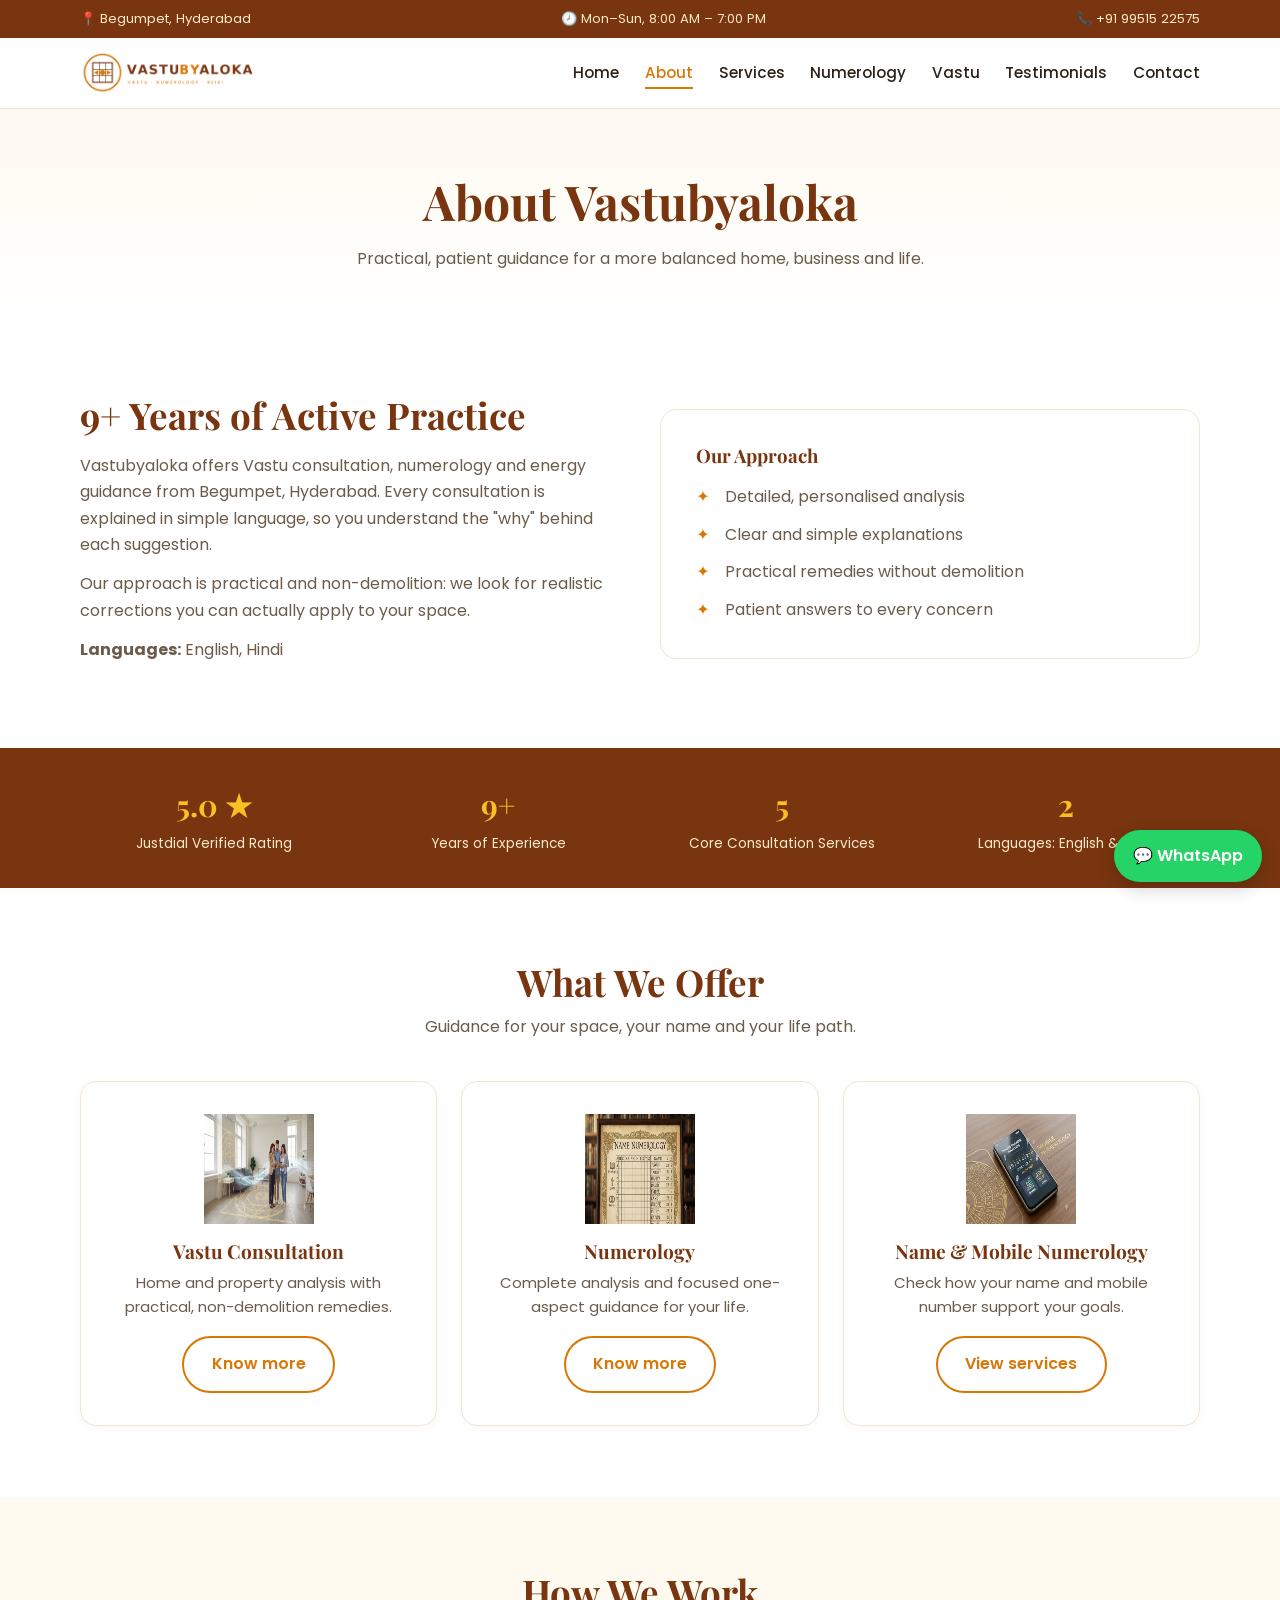
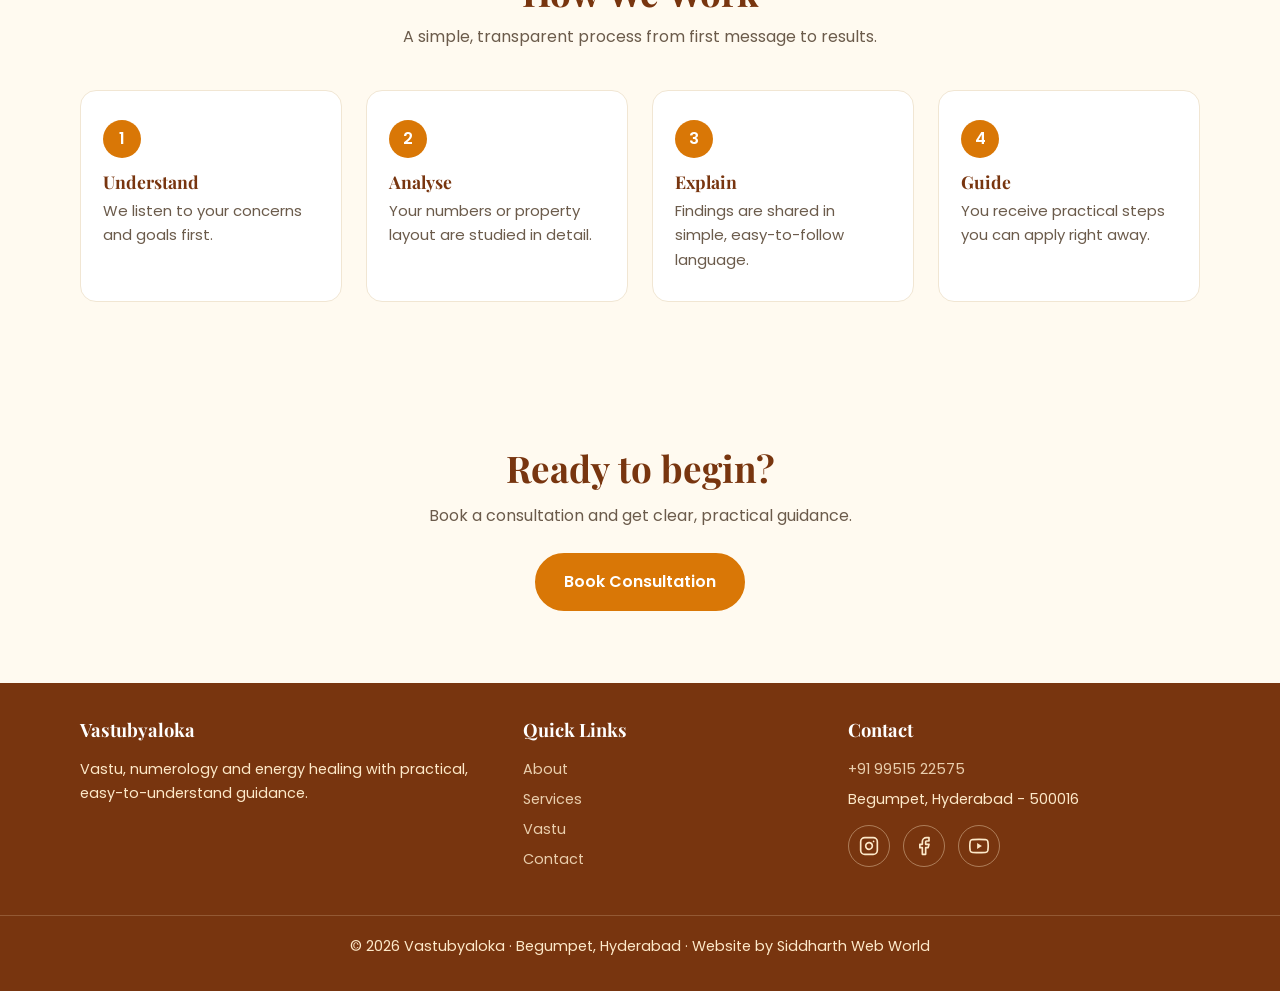
==== about.html @ d522ba09 "Upload files" ====
<!DOCTYPE html>
<html lang="en">
<head>
<meta charset="UTF-8">
<meta name="viewport" content="width=device-width, initial-scale=1">
<title>About Vastubyaloka | Vastu & Numerology Consultant in Hyderabad</title>
<meta name="description" content="Know more about Vastubyaloka: 9+ years of practical Vastu, numerology and energy guidance in Begumpet, Hyderabad.">
<link rel="icon" href="logo.jpeg">
<link rel="preconnect" href="https://fonts.googleapis.com">
<link href="https://fonts.googleapis.com/css2?family=Playfair+Display:wght@600;700&family=Poppins:wght@400;500;600&display=swap" rel="stylesheet">
<link rel="stylesheet" href="css/style.css">
</head>
<body data-page="about">

<div class="topbar">
  <div class="container">
    <span>📍 Begumpet, Hyderabad</span>
    <span>🕗 Mon–Sun, 8:00 AM – 7:00 PM</span>
    <a href="tel:+919951522575">📞 +91 99515 22575</a>
  </div>
</div>

<header>
  <div class="container nav">
    <a href="index.html" class="logo"><img src="./Images/logo.jpeg" alt="Vastubyaloka Logo" class="nav-logo"></a>
    <button class="burger" aria-label="Menu">☰</button>
    <nav>
      <ul>
        <li><a href="index.html">Home</a></li>
        <li><a href="about.html" class="active">About</a></li>
        <li><a href="services.html">Services</a></li>
        <li><a href="numerology-complete.html">Numerology</a></li>
        <li><a href="vastu.html">Vastu</a></li>
        <li><a href="testimonials.html">Testimonials</a></li>
        <li><a href="contact.html">Contact</a></li>
      </ul>
    </nav>
  </div>
</header>

<main>

<section class="page-hero"><div class="container">
  <h1>About Vastubyaloka</h1>
  <p>Practical, patient guidance for a more balanced home, business and life.</p>
</div></section>

<section><div class="container two-col">
  <div class="reveal">
    <h2>9+ Years of Active Practice</h2>
    <p>Vastubyaloka offers Vastu consultation, numerology and energy guidance from Begumpet, Hyderabad. Every consultation is explained in simple language, so you understand the "why" behind each suggestion.</p>
    <p>Our approach is practical and non-demolition: we look for realistic corrections you can actually apply to your space.</p>
    <p><b>Languages:</b> English, Hindi</p>
  </div>
  <div class="panel reveal">
    <h3 style="margin-bottom:1rem">Our Approach</h3>
    <ul class="ticks">
      <li>Detailed, personalised analysis</li>
      <li>Clear and simple explanations</li>
      <li>Practical remedies without demolition</li>
      <li>Patient answers to every concern</li>
    </ul>
  </div>
</div></section>

<section class="trust">
  <div class="container stats">
    <div><b>5.0 ★</b><span>Justdial Verified Rating</span></div>
    <div><b>9+</b><span>Years of Experience</span></div>
    <div><b>5</b><span>Core Consultation Services</span></div>
    <div><b>2</b><span>Languages: English &amp; Hindi</span></div>
  </div>
</section>

<section>
  <div class="container">
    <h2 class="reveal">What We Offer</h2>
    <p class="sub reveal">Guidance for your space, your name and your life path.</p>
    <div class="grid">
      <div class="card reveal"><div class="ic"><img src="./Images/Vastu Consultation.png" alt="Vastu Consultation"></div><h3>Vastu Consultation</h3><p>Home and property analysis with practical, non-demolition remedies.</p><a class="btn btn-outline" style="margin-top:1rem" href="vastu.html">Know more</a></div>
      <div class="card reveal"><div class="ic"><img src="./Images/Name Numerology.png" alt="Numerology"></div><h3>Numerology</h3><p>Complete analysis and focused one-aspect guidance for your life.</p><a class="btn btn-outline" style="margin-top:1rem" href="numerology-complete.html">Know more</a></div>
      <div class="card reveal"><div class="ic"><img src="./Images/Mobile Numerology.png" alt="Name and Mobile Numerology"></div><h3>Name &amp; Mobile Numerology</h3><p>Check how your name and mobile number support your goals.</p><a class="btn btn-outline" style="margin-top:1rem" href="services.html">View services</a></div>
    </div>
  </div>
</section>

<section class="alt">
  <div class="container">
    <h2 class="reveal">How We Work</h2>
    <p class="sub reveal">A simple, transparent process from first message to results.</p>
    <div class="steps">
      <div class="step reveal"><h3>Understand</h3><p>We listen to your concerns and goals first.</p></div>
      <div class="step reveal"><h3>Analyse</h3><p>Your numbers or property layout are studied in detail.</p></div>
      <div class="step reveal"><h3>Explain</h3><p>Findings are shared in simple, easy-to-follow language.</p></div>
      <div class="step reveal"><h3>Guide</h3><p>You receive practical steps you can apply right away.</p></div>
    </div>
  </div>
</section>

<section class="cta-band"><div class="container">
  <h2>Ready to begin?</h2>
  <p>Book a consultation and get clear, practical guidance.</p>
  <a class="btn btn-primary" href="contact.html">Book Consultation</a>
</div></section>

</main>

<footer>
  <div class="container foot-grid">
    <div>
      <h4>Vastubyaloka</h4>
      <p>Vastu, numerology and energy healing with practical, easy-to-understand guidance.</p>
    </div>
    <div>
      <h4>Quick Links</h4>
      <a href="about.html">About</a><a href="services.html">Services</a><a href="vastu.html">Vastu</a><a href="contact.html">Contact</a>
    </div>
    <div>
      <h4>Contact</h4>
      <a href="tel:+919951522575">+91 99515 22575</a>
      <p>Begumpet, Hyderabad - 500016</p>
      <div class="socials">
        <a href="https://www.instagram.com/vastubyaloka" target="_blank" rel="noopener" aria-label="Instagram">
          <svg viewBox="0 0 24 24"><rect x="2" y="2" width="20" height="20" rx="5"/><path d="M16 11.37A4 4 0 1 1 12.63 8 4 4 0 0 1 16 11.37z"/><line x1="17.5" y1="6.5" x2="17.51" y2="6.5"/></svg>
        </a>
        <a href="https://www.facebook.com/vastubyaloka" target="_blank" rel="noopener" aria-label="Facebook">
          <svg viewBox="0 0 24 24"><path d="M18 2h-3a5 5 0 0 0-5 5v3H7v4h3v8h4v-8h3l1-4h-4V7a1 1 0 0 1 1-1h3z"/></svg>
        </a>
        <a href="https://youtube.com/@alokkaalokka-z2l?si=HkWLSF_PDfoG8xxP" target="_blank" rel="noopener" aria-label="YouTube">
          <svg viewBox="0 0 24 24"><path d="M22.54 6.42a2.78 2.78 0 0 0-1.95-1.97C18.87 4 12 4 12 4s-6.87 0-8.59.45a2.78 2.78 0 0 0-1.95 1.97A29 29 0 0 0 1 12a29 29 0 0 0 .46 5.58 2.78 2.78 0 0 0 1.95 1.97C5.13 20 12 20 12 20s6.87 0 8.59-.45a2.78 2.78 0 0 0 1.95-1.97A29 29 0 0 0 23 12a29 29 0 0 0-.46-5.58z"/><polygon points="9.75,15.5 15.5,12 9.75,8.5" fill="currentColor" stroke="none"/></svg>
        </a>
      </div>
    </div>
  </div>
  <p class="copy">© 2026 Vastubyaloka · Begumpet, Hyderabad · Website by Siddharth Web World</p>
</footer>

<a class="wa" href="https://wa.me/919951522575" target="_blank" rel="noopener">💬 WhatsApp</a>
<script src="js/main.js"></script>
</body>
</html>
---- css/style.css ----
:root{--gold:#d97706;--maroon:#78350f;--cream:#fffaf0;--ink:#2b2118;--muted:#6b5b4b;--line:#f1e6d3;--r:16px}
*{box-sizing:border-box;margin:0;padding:0}
html{scroll-behavior:smooth}
body{font-family:'Poppins',system-ui,sans-serif;color:var(--ink);background:#fff;line-height:1.65}
a{color:inherit;text-decoration:none}
.container{width:min(1120px,92%);margin:auto}
h1,h2,h3{font-family:'Playfair Display',Georgia,serif;color:var(--maroon);line-height:1.2}
h2{font-size:clamp(1.6rem,3.5vw,2.3rem);text-align:center}
.sub{text-align:center;color:var(--muted);max-width:620px;margin:.6rem auto 2.5rem}
section{padding:4.5rem 0}.alt{background:var(--cream)}
.btn{display:inline-block;padding:.85rem 1.7rem;border-radius:50px;font-weight:600;border:2px solid var(--gold);transition:.25s;cursor:pointer;font-family:inherit;font-size:1rem}
.btn-primary{background:var(--gold);color:#fff}.btn-primary:hover{background:var(--maroon);border-color:var(--maroon)}
.btn-outline{color:var(--gold)}.btn-outline:hover{background:var(--gold);color:#fff}

/* Splash */
#splash{position:fixed;inset:0;background:#fff;z-index:9999;display:flex;flex-direction:column;align-items:center;justify-content:center;gap:1rem;transition:opacity .7s,visibility .7s}
#splash.hide{opacity:0;visibility:hidden}
.om{font-size:4rem;color:var(--gold);animation:pulse 1.6s ease-in-out infinite}
.splash-name{font-family:'Playfair Display',serif;font-size:2.2rem;color:var(--maroon);letter-spacing:.12em;animation:rise 1s both}
.splash-tag{color:var(--muted);animation:rise 1s .4s both}
.bar{width:160px;height:3px;background:var(--line);border-radius:3px;overflow:hidden}
.bar i{display:block;height:100%;width:0;background:var(--gold);animation:load 2.2s forwards}
@keyframes pulse{50%{transform:scale(1.15)}}
@keyframes rise{from{opacity:0;transform:translateY(14px)}}
@keyframes load{to{width:100%}}

/* Header */
header{position:sticky;top:0;background:rgba(255,255,255,.95);backdrop-filter:blur(8px);border-bottom:1px solid var(--line);z-index:100}
.nav{display:flex;align-items:center;justify-content:space-between;height:70px}
.logo{font-family:'Playfair Display',serif;font-size:1.6rem;font-weight:700;color:var(--maroon)}.logo span{color:var(--gold)}
nav ul{display:flex;gap:1.6rem;list-style:none}
nav a{font-size:.95rem;font-weight:500;padding:.3rem 0;border-bottom:2px solid transparent}
nav a:hover,nav a.active{color:var(--gold);border-color:var(--gold)}
.burger{display:none;background:none;border:0;font-size:1.8rem;color:var(--maroon);cursor:pointer}
@media(max-width:860px){.burger{display:block}
nav{position:absolute;top:70px;left:0;right:0;background:#fff;border-bottom:1px solid var(--line);max-height:0;overflow:hidden;transition:max-height .35s}
nav.open{max-height:420px}nav ul{flex-direction:column;gap:0;padding:1rem 4%}nav li{padding:.6rem 0}}

/* Hero */
.hero{background:linear-gradient(180deg,var(--cream),#fff);padding:5rem 0 4rem;text-align:center}
.hero h1{font-size:clamp(2rem,5vw,3.4rem);max-width:820px;margin:auto}
.hero p{color:var(--muted);max-width:600px;margin:1.2rem auto 2rem;font-size:1.05rem}
.hero .btns{display:flex;gap:1rem;justify-content:center;flex-wrap:wrap}
.badges{display:flex;gap:2.5rem;justify-content:center;flex-wrap:wrap;margin-top:3rem}
.badges b{display:block;font-size:1.6rem;color:var(--gold);font-family:'Playfair Display',serif}.badges span{font-size:.85rem;color:var(--muted)}

/* Cards */
.grid{display:grid;grid-template-columns:repeat(auto-fit,minmax(240px,1fr));gap:1.5rem}
.card{background:#fff;border:1px solid var(--line);border-radius:var(--r);padding:2rem 1.5rem;text-align:center;transition:.3s;box-shadow:0 2px 10px rgba(120,53,15,.04)}
.card:hover{transform:translateY(-6px);box-shadow:0 14px 30px rgba(217,119,6,.15)}
.card .ic{font-size:2.4rem;margin-bottom:.6rem}.card h3{font-size:1.2rem;margin-bottom:.5rem}
.card p{color:var(--muted);font-size:.93rem}.price{display:block;margin-top:1rem;font-weight:600;color:var(--gold)}

/* Pricing table */
.table-wrap{overflow-x:auto;max-width:720px;margin:auto}
table{width:100%;border-collapse:collapse;background:#fff;border-radius:var(--r);overflow:hidden;border:1px solid var(--line)}
th,td{padding:1rem 1.2rem;text-align:left;border-bottom:1px solid var(--line)}
th{background:var(--maroon);color:#fff;font-weight:500}td:last-child{font-weight:600;color:var(--gold);white-space:nowrap}

/* Testimonial */
.quote{max-width:760px;margin:auto;text-align:center;background:#fff;border:1px solid var(--line);border-radius:var(--r);padding:2.5rem 2rem}
.stars{color:var(--gold);font-size:1.3rem;letter-spacing:4px}.quote p{font-style:italic;margin:1rem 0}.quote b{color:var(--maroon)}

/* Contact */
.contact{display:grid;grid-template-columns:1fr 1fr;gap:2rem}
@media(max-width:800px){.contact{grid-template-columns:1fr}}
form{display:grid;gap:1rem}
input,select,textarea{width:100%;padding:.85rem 1rem;border:1px solid #e5d5bb;border-radius:10px;font:inherit}
input:focus,select:focus,textarea:focus{outline:2px solid var(--gold);border-color:transparent}
.info p{margin-bottom:.7rem;color:var(--muted)}.info b{color:var(--maroon)}
iframe{width:100%;height:240px;border:0;border-radius:var(--r);margin-top:1rem}

footer{background:var(--maroon);color:#fde9c9;text-align:center;padding:2rem 0;font-size:.9rem}

/* Floating buttons */
.wa{position:fixed;right:18px;bottom:18px;background:#25d366;color:#fff;padding:.8rem 1.2rem;border-radius:50px;font-weight:600;box-shadow:0 6px 18px rgba(0,0,0,.2);z-index:200}

/* Scroll reveal */
.reveal{opacity:0;transform:translateY(24px);transition:.7s}.reveal.show{opacity:1;transform:none}

/* Inner pages */
.page-hero{background:linear-gradient(180deg,var(--cream),#fff);padding:4rem 0 3rem;text-align:center}
.page-hero h1{font-size:clamp(1.9rem,4.5vw,3rem)}
.page-hero p{color:var(--muted);max-width:620px;margin:1rem auto 0}
.two-col{display:grid;grid-template-columns:1fr 1fr;gap:2.5rem;align-items:center}
@media(max-width:800px){.two-col{grid-template-columns:1fr}}
.two-col h2{text-align:left;margin-bottom:1rem}.two-col p{color:var(--muted);margin-bottom:.8rem}
.ticks{list-style:none;display:grid;gap:.7rem}
.ticks li{padding-left:1.8rem;position:relative;color:var(--muted)}
.ticks li::before{content:"✦";position:absolute;left:0;color:var(--gold)}
.steps{counter-reset:s;display:grid;grid-template-columns:repeat(auto-fit,minmax(220px,1fr));gap:1.5rem}
.step{background:#fff;border:1px solid var(--line);border-radius:var(--r);padding:1.8rem 1.4rem;position:relative}
.step::before{counter-increment:s;content:counter(s);display:grid;place-items:center;width:38px;height:38px;border-radius:50%;background:var(--gold);color:#fff;font-weight:600;margin-bottom:.8rem}
.step h3{font-size:1.1rem;margin-bottom:.4rem}.step p{color:var(--muted);font-size:.93rem}
.panel{background:#fff;border:1px solid var(--line);border-radius:var(--r);padding:2.2rem}
.panel .price-big{font-family:'Playfair Display',serif;font-size:2.4rem;color:var(--gold);font-weight:700}
.gallery{display:grid;grid-template-columns:repeat(auto-fit,minmax(220px,1fr));gap:1rem}
.gallery .ph{aspect-ratio:4/3;border-radius:var(--r);background:var(--cream);border:1px dashed #e5d5bb;display:grid;place-items:center;color:var(--muted);font-size:.9rem;overflow:hidden}
.gallery img{width:100%;height:100%;object-fit:cover}
.cta-band{background:var(--cream);text-align:center}
.cta-band p{color:var(--muted);margin:.8rem 0 1.5rem}
/* Social icons */
.socials{display:flex;gap:.8rem;justify-content:center;margin-bottom:1rem}
.socials a{width:42px;height:42px;border-radius:50%;border:1px solid rgba(253,233,201,.4);display:grid;place-items:center;color:#fde9c9;transition:.25s}
.socials a:hover{background:var(--gold);border-color:var(--gold);color:#fff;transform:translateY(-3px)}
.socials svg{width:20px;height:20px;fill:none;stroke:currentColor;stroke-width:2;stroke-linecap:round;stroke-linejoin:round}

/* Logo Styling */
.logo {
  display: flex;
  align-items: center;
  text-decoration: none;
}

.logo .nav-logo {
  height: 45px;      /* Adjust height to fit your navbar design */
  width: auto;       /* Keeps original aspect ratio intact */
  object-fit: contain;
  display: block;
}

/* ===== Professional upgrade ===== */
.topbar{background:var(--maroon);color:#fde9c9;font-size:.82rem}
.topbar .container{display:flex;justify-content:space-between;gap:1rem;padding:.5rem 0;flex-wrap:wrap}
.topbar a:hover{color:#fff}
@media(max-width:700px){.topbar span:nth-child(2){display:none}.topbar .container{justify-content:center}}
.nav-logo{height:48px;width:auto;display:block}

.hero-split{text-align:left;padding:4.5rem 0}
.hero-grid{display:grid;grid-template-columns:1.2fr .8fr;gap:3rem;align-items:center}
.hero-split h1{margin:0}
.hero-split p{margin:1.2rem 0 2rem}
.hero-split .btns{justify-content:flex-start}
.eyebrow{display:inline-block;background:#fff;border:1px solid var(--line);color:var(--gold);padding:.35rem 1rem;border-radius:50px;font-size:.8rem;font-weight:600;letter-spacing:.08em;text-transform:uppercase;margin-bottom:1.2rem}
.hero-points{list-style:none;display:flex;gap:1.4rem;flex-wrap:wrap;margin-top:1.8rem;font-size:.9rem;color:var(--muted)}
.hero-art{display:grid;place-items:center}
.hero-art svg{width:min(340px,80%);filter:drop-shadow(0 20px 30px rgba(217,119,6,.18));animation:float 5s ease-in-out infinite}
@keyframes float{50%{transform:translateY(-12px)}}
@media(max-width:860px){.hero-grid{grid-template-columns:1fr;text-align:center}.hero-split .btns,.hero-points{justify-content:center}.hero-art{order:-1}.hero-art svg{width:180px}}

.trust{padding:0;background:var(--maroon)}
.stats{display:grid;grid-template-columns:repeat(auto-fit,minmax(170px,1fr));gap:1rem;padding:2rem 0;text-align:center}
.stats b{display:block;font-family:'Playfair Display',serif;font-size:1.9rem;color:#fbbf24}
.stats span{color:#fde9c9;font-size:.85rem}

.faq{max-width:780px}
.faq details{border:1px solid var(--line);border-radius:12px;padding:1.1rem 1.4rem;margin-bottom:.8rem;background:#fff}
.faq summary{cursor:pointer;font-weight:600;color:var(--maroon);list-style:none;display:flex;justify-content:space-between;gap:1rem}
.faq summary::after{content:"+";color:var(--gold);font-size:1.4rem;line-height:1}
.faq details[open] summary::after{content:"–"}
.faq details p{color:var(--muted);margin-top:.8rem}

.foot-grid{display:grid;grid-template-columns:1.4fr 1fr 1.2fr;gap:2rem;text-align:left;padding-bottom:1.5rem}
@media(max-width:800px){.foot-grid{grid-template-columns:1fr;text-align:center}.foot-grid .socials{justify-content:center}}
.foot-grid h4{font-family:'Playfair Display',serif;color:#fff;font-size:1.15rem;margin-bottom:.8rem}
.foot-grid a:not(.socials a){display:block;margin-bottom:.4rem;opacity:.85}
.foot-grid a:not(.socials a):hover{opacity:1;color:#fbbf24}
.foot-grid .socials{justify-content:flex-start;margin-top:.8rem}
footer .copy{border-top:1px solid rgba(253,233,201,.2);padding-top:1.2rem;margin-top:.5rem}
.card .ic img{width:64px;height:64px;display:block;margin:0 auto}
.card .ic{margin-bottom:1rem}
.card .ic img{width:110px;height:110px;display:block;margin:0 auto;transition:.3s}
.card:hover .ic img{transform:scale(1.08)}
@media(max-width:600px){.card .ic img{width:90px;height:90px}}
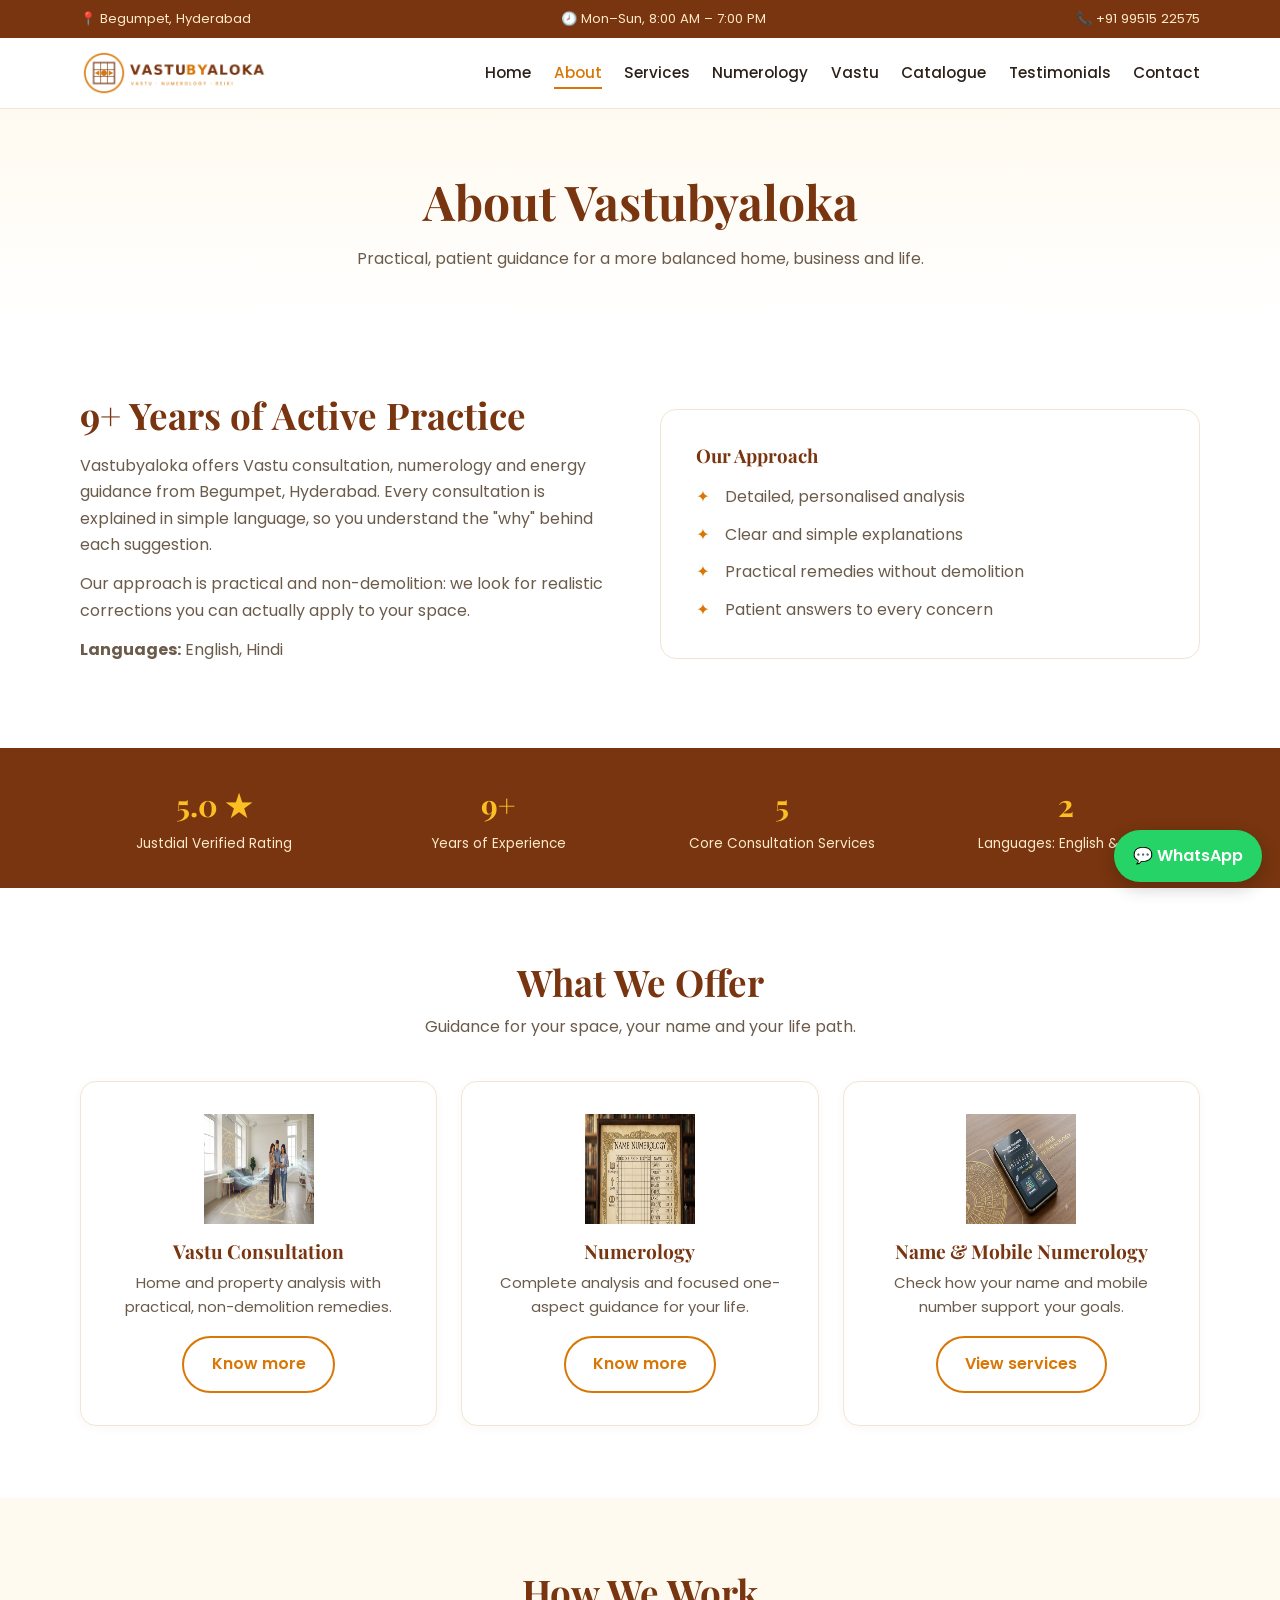
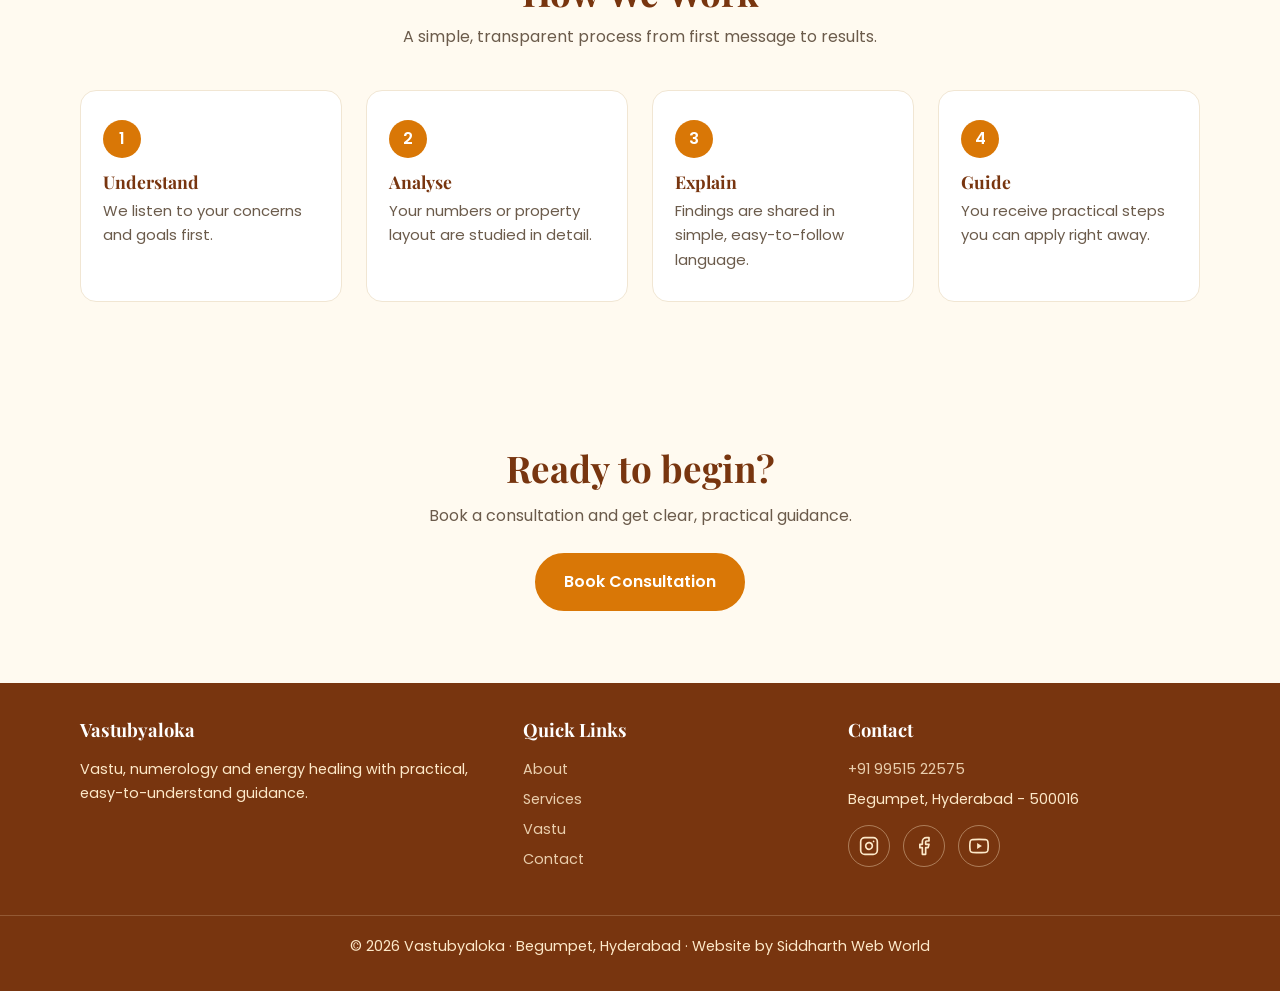
==== commit 1e6f0774: "Add files via upload" ====
--- a/about.html
+++ b/about.html
@@ -31,6 +31,7 @@
         <li><a href="services.html">Services</a></li>
         <li><a href="numerology-complete.html">Numerology</a></li>
         <li><a href="vastu.html">Vastu</a></li>
+        <li><a href="catalogue.html">Catalogue</a></li>
         <li><a href="testimonials.html">Testimonials</a></li>
         <li><a href="contact.html">Contact</a></li>
       </ul>
--- a/css/style.css
+++ b/css/style.css
@@ -1,19 +1,27 @@
+/* ===== Base ===== */
 :root{--gold:#d97706;--maroon:#78350f;--cream:#fffaf0;--ink:#2b2118;--muted:#6b5b4b;--line:#f1e6d3;--r:16px}
 *{box-sizing:border-box;margin:0;padding:0}
 html{scroll-behavior:smooth}
-body{font-family:'Poppins',system-ui,sans-serif;color:var(--ink);background:#fff;line-height:1.65}
+body{font-family:'Poppins',system-ui,sans-serif;color:var(--ink);background:#fff;line-height:1.65;overflow-x:hidden}
+img{max-width:100%}
 a{color:inherit;text-decoration:none}
+:focus-visible{outline:3px solid var(--gold);outline-offset:3px}
 .container{width:min(1120px,92%);margin:auto}
 h1,h2,h3{font-family:'Playfair Display',Georgia,serif;color:var(--maroon);line-height:1.2}
 h2{font-size:clamp(1.6rem,3.5vw,2.3rem);text-align:center}
 .sub{text-align:center;color:var(--muted);max-width:620px;margin:.6rem auto 2.5rem}
-section{padding:4.5rem 0}.alt{background:var(--cream)}
+section{padding:4.5rem 0}
+.alt{background:var(--cream)}
+
+/* ===== Buttons ===== */
 .btn{display:inline-block;padding:.85rem 1.7rem;border-radius:50px;font-weight:600;border:2px solid var(--gold);transition:.25s;cursor:pointer;font-family:inherit;font-size:1rem}
-.btn-primary{background:var(--gold);color:#fff}.btn-primary:hover{background:var(--maroon);border-color:var(--maroon)}
-.btn-outline{color:var(--gold)}.btn-outline:hover{background:var(--gold);color:#fff}
-
-/* Splash */
-#splash{position:fixed;inset:0;background:#fff;z-index:9999;display:flex;flex-direction:column;align-items:center;justify-content:center;gap:1rem;transition:opacity .7s,visibility .7s}
+.btn-primary{background:var(--gold);color:#fff}
+.btn-primary:hover{background:var(--maroon);border-color:var(--maroon)}
+.btn-outline{color:var(--gold)}
+.btn-outline:hover{background:var(--gold);color:#fff}
+
+/* ===== Splash ===== */
+#splash{position:fixed;inset:0;background:#fff;z-index:9999;display:flex;flex-direction:column;align-items:center;justify-content:center;gap:1rem;transition:opacity .7s,visibility .7s;animation:splashOut .7s 3.2s forwards}
 #splash.hide{opacity:0;visibility:hidden}
 .om{font-size:4rem;color:var(--gold);animation:pulse 1.6s ease-in-out infinite}
 .splash-name{font-family:'Playfair Display',serif;font-size:2.2rem;color:var(--maroon);letter-spacing:.12em;animation:rise 1s both}
@@ -23,108 +31,39 @@
 @keyframes pulse{50%{transform:scale(1.15)}}
 @keyframes rise{from{opacity:0;transform:translateY(14px)}}
 @keyframes load{to{width:100%}}
-
-/* Header */
+@keyframes splashOut{to{opacity:0;visibility:hidden}}
+
+/* ===== Top bar ===== */
+.topbar{background:var(--maroon);color:#fde9c9;font-size:.82rem}
+.topbar .container{display:flex;justify-content:space-between;gap:1rem;padding:.5rem 0;flex-wrap:wrap}
+.topbar a:hover{color:#fff}
+@media(max-width:700px){.topbar span:nth-child(2){display:none}.topbar .container{justify-content:center}}
+
+/* ===== Header ===== */
 header{position:sticky;top:0;background:rgba(255,255,255,.95);backdrop-filter:blur(8px);border-bottom:1px solid var(--line);z-index:100}
 .nav{display:flex;align-items:center;justify-content:space-between;height:70px}
-.logo{font-family:'Playfair Display',serif;font-size:1.6rem;font-weight:700;color:var(--maroon)}.logo span{color:var(--gold)}
-nav ul{display:flex;gap:1.6rem;list-style:none}
+.logo{display:flex;align-items:center}
+.nav-logo{height:48px;width:auto;display:block;object-fit:contain}
+nav ul{display:flex;gap:1.4rem;list-style:none}
 nav a{font-size:.95rem;font-weight:500;padding:.3rem 0;border-bottom:2px solid transparent}
 nav a:hover,nav a.active{color:var(--gold);border-color:var(--gold)}
 .burger{display:none;background:none;border:0;font-size:1.8rem;color:var(--maroon);cursor:pointer}
-@media(max-width:860px){.burger{display:block}
-nav{position:absolute;top:70px;left:0;right:0;background:#fff;border-bottom:1px solid var(--line);max-height:0;overflow:hidden;transition:max-height .35s}
-nav.open{max-height:420px}nav ul{flex-direction:column;gap:0;padding:1rem 4%}nav li{padding:.6rem 0}}
-
-/* Hero */
+@media(max-width:980px){
+  .burger{display:block}
+  nav{position:absolute;top:70px;left:0;right:0;background:#fff;border-bottom:1px solid var(--line);max-height:0;overflow:hidden;transition:max-height .35s}
+  nav.open{max-height:460px}
+  nav ul{flex-direction:column;gap:0;padding:1rem 4%}
+  nav li{padding:.6rem 0}
+}
+
+/* ===== Hero ===== */
 .hero{background:linear-gradient(180deg,var(--cream),#fff);padding:5rem 0 4rem;text-align:center}
 .hero h1{font-size:clamp(2rem,5vw,3.4rem);max-width:820px;margin:auto}
 .hero p{color:var(--muted);max-width:600px;margin:1.2rem auto 2rem;font-size:1.05rem}
 .hero .btns{display:flex;gap:1rem;justify-content:center;flex-wrap:wrap}
 .badges{display:flex;gap:2.5rem;justify-content:center;flex-wrap:wrap;margin-top:3rem}
-.badges b{display:block;font-size:1.6rem;color:var(--gold);font-family:'Playfair Display',serif}.badges span{font-size:.85rem;color:var(--muted)}
-
-/* Cards */
-.grid{display:grid;grid-template-columns:repeat(auto-fit,minmax(240px,1fr));gap:1.5rem}
-.card{background:#fff;border:1px solid var(--line);border-radius:var(--r);padding:2rem 1.5rem;text-align:center;transition:.3s;box-shadow:0 2px 10px rgba(120,53,15,.04)}
-.card:hover{transform:translateY(-6px);box-shadow:0 14px 30px rgba(217,119,6,.15)}
-.card .ic{font-size:2.4rem;margin-bottom:.6rem}.card h3{font-size:1.2rem;margin-bottom:.5rem}
-.card p{color:var(--muted);font-size:.93rem}.price{display:block;margin-top:1rem;font-weight:600;color:var(--gold)}
-
-/* Pricing table */
-.table-wrap{overflow-x:auto;max-width:720px;margin:auto}
-table{width:100%;border-collapse:collapse;background:#fff;border-radius:var(--r);overflow:hidden;border:1px solid var(--line)}
-th,td{padding:1rem 1.2rem;text-align:left;border-bottom:1px solid var(--line)}
-th{background:var(--maroon);color:#fff;font-weight:500}td:last-child{font-weight:600;color:var(--gold);white-space:nowrap}
-
-/* Testimonial */
-.quote{max-width:760px;margin:auto;text-align:center;background:#fff;border:1px solid var(--line);border-radius:var(--r);padding:2.5rem 2rem}
-.stars{color:var(--gold);font-size:1.3rem;letter-spacing:4px}.quote p{font-style:italic;margin:1rem 0}.quote b{color:var(--maroon)}
-
-/* Contact */
-.contact{display:grid;grid-template-columns:1fr 1fr;gap:2rem}
-@media(max-width:800px){.contact{grid-template-columns:1fr}}
-form{display:grid;gap:1rem}
-input,select,textarea{width:100%;padding:.85rem 1rem;border:1px solid #e5d5bb;border-radius:10px;font:inherit}
-input:focus,select:focus,textarea:focus{outline:2px solid var(--gold);border-color:transparent}
-.info p{margin-bottom:.7rem;color:var(--muted)}.info b{color:var(--maroon)}
-iframe{width:100%;height:240px;border:0;border-radius:var(--r);margin-top:1rem}
-
-footer{background:var(--maroon);color:#fde9c9;text-align:center;padding:2rem 0;font-size:.9rem}
-
-/* Floating buttons */
-.wa{position:fixed;right:18px;bottom:18px;background:#25d366;color:#fff;padding:.8rem 1.2rem;border-radius:50px;font-weight:600;box-shadow:0 6px 18px rgba(0,0,0,.2);z-index:200}
-
-/* Scroll reveal */
-.reveal{opacity:0;transform:translateY(24px);transition:.7s}.reveal.show{opacity:1;transform:none}
-
-/* Inner pages */
-.page-hero{background:linear-gradient(180deg,var(--cream),#fff);padding:4rem 0 3rem;text-align:center}
-.page-hero h1{font-size:clamp(1.9rem,4.5vw,3rem)}
-.page-hero p{color:var(--muted);max-width:620px;margin:1rem auto 0}
-.two-col{display:grid;grid-template-columns:1fr 1fr;gap:2.5rem;align-items:center}
-@media(max-width:800px){.two-col{grid-template-columns:1fr}}
-.two-col h2{text-align:left;margin-bottom:1rem}.two-col p{color:var(--muted);margin-bottom:.8rem}
-.ticks{list-style:none;display:grid;gap:.7rem}
-.ticks li{padding-left:1.8rem;position:relative;color:var(--muted)}
-.ticks li::before{content:"✦";position:absolute;left:0;color:var(--gold)}
-.steps{counter-reset:s;display:grid;grid-template-columns:repeat(auto-fit,minmax(220px,1fr));gap:1.5rem}
-.step{background:#fff;border:1px solid var(--line);border-radius:var(--r);padding:1.8rem 1.4rem;position:relative}
-.step::before{counter-increment:s;content:counter(s);display:grid;place-items:center;width:38px;height:38px;border-radius:50%;background:var(--gold);color:#fff;font-weight:600;margin-bottom:.8rem}
-.step h3{font-size:1.1rem;margin-bottom:.4rem}.step p{color:var(--muted);font-size:.93rem}
-.panel{background:#fff;border:1px solid var(--line);border-radius:var(--r);padding:2.2rem}
-.panel .price-big{font-family:'Playfair Display',serif;font-size:2.4rem;color:var(--gold);font-weight:700}
-.gallery{display:grid;grid-template-columns:repeat(auto-fit,minmax(220px,1fr));gap:1rem}
-.gallery .ph{aspect-ratio:4/3;border-radius:var(--r);background:var(--cream);border:1px dashed #e5d5bb;display:grid;place-items:center;color:var(--muted);font-size:.9rem;overflow:hidden}
-.gallery img{width:100%;height:100%;object-fit:cover}
-.cta-band{background:var(--cream);text-align:center}
-.cta-band p{color:var(--muted);margin:.8rem 0 1.5rem}
-/* Social icons */
-.socials{display:flex;gap:.8rem;justify-content:center;margin-bottom:1rem}
-.socials a{width:42px;height:42px;border-radius:50%;border:1px solid rgba(253,233,201,.4);display:grid;place-items:center;color:#fde9c9;transition:.25s}
-.socials a:hover{background:var(--gold);border-color:var(--gold);color:#fff;transform:translateY(-3px)}
-.socials svg{width:20px;height:20px;fill:none;stroke:currentColor;stroke-width:2;stroke-linecap:round;stroke-linejoin:round}
-
-/* Logo Styling */
-.logo {
-  display: flex;
-  align-items: center;
-  text-decoration: none;
-}
-
-.logo .nav-logo {
-  height: 45px;      /* Adjust height to fit your navbar design */
-  width: auto;       /* Keeps original aspect ratio intact */
-  object-fit: contain;
-  display: block;
-}
-
-/* ===== Professional upgrade ===== */
-.topbar{background:var(--maroon);color:#fde9c9;font-size:.82rem}
-.topbar .container{display:flex;justify-content:space-between;gap:1rem;padding:.5rem 0;flex-wrap:wrap}
-.topbar a:hover{color:#fff}
-@media(max-width:700px){.topbar span:nth-child(2){display:none}.topbar .container{justify-content:center}}
-.nav-logo{height:48px;width:auto;display:block}
+.badges b{display:block;font-size:1.6rem;color:var(--gold);font-family:'Playfair Display',serif}
+.badges span{font-size:.85rem;color:var(--muted)}
 
 .hero-split{text-align:left;padding:4.5rem 0}
 .hero-grid{display:grid;grid-template-columns:1.2fr .8fr;gap:3rem;align-items:center}
@@ -136,29 +75,138 @@
 .hero-art{display:grid;place-items:center}
 .hero-art svg{width:min(340px,80%);filter:drop-shadow(0 20px 30px rgba(217,119,6,.18));animation:float 5s ease-in-out infinite}
 @keyframes float{50%{transform:translateY(-12px)}}
-@media(max-width:860px){.hero-grid{grid-template-columns:1fr;text-align:center}.hero-split .btns,.hero-points{justify-content:center}.hero-art{order:-1}.hero-art svg{width:180px}}
-
+@media(max-width:860px){
+  .hero-grid{grid-template-columns:1fr;text-align:center}
+  .hero-split .btns,.hero-points{justify-content:center}
+  .hero-art{order:-1}
+  .hero-art svg{width:180px}
+}
+
+/* ===== Trust strip ===== */
 .trust{padding:0;background:var(--maroon)}
 .stats{display:grid;grid-template-columns:repeat(auto-fit,minmax(170px,1fr));gap:1rem;padding:2rem 0;text-align:center}
 .stats b{display:block;font-family:'Playfair Display',serif;font-size:1.9rem;color:#fbbf24}
 .stats span{color:#fde9c9;font-size:.85rem}
 
+/* ===== Cards ===== */
+.grid{display:grid;grid-template-columns:repeat(auto-fit,minmax(240px,1fr));gap:1.5rem}
+.card{background:#fff;border:1px solid var(--line);border-radius:var(--r);padding:2rem 1.5rem;text-align:center;transition:.3s;box-shadow:0 2px 10px rgba(120,53,15,.04)}
+.card:hover{transform:translateY(-6px);box-shadow:0 14px 30px rgba(217,119,6,.15)}
+.card .ic{font-size:2.4rem;margin-bottom:1rem}
+.card .ic img{width:110px;height:110px;display:block;margin:0 auto;transition:.3s}
+.card:hover .ic img{transform:scale(1.08)}
+.card h3{font-size:1.2rem;margin-bottom:.5rem}
+.card p{color:var(--muted);font-size:.93rem}
+.price{display:block;margin-top:1rem;font-weight:600;color:var(--gold)}
+@media(max-width:600px){.card .ic img{width:90px;height:90px}}
+
+/* ===== Pricing table ===== */
+.table-wrap{overflow-x:auto;max-width:720px;margin:auto}
+table{width:100%;border-collapse:collapse;background:#fff;border-radius:var(--r);overflow:hidden;border:1px solid var(--line)}
+th,td{padding:1rem 1.2rem;text-align:left;border-bottom:1px solid var(--line)}
+th{background:var(--maroon);color:#fff;font-weight:500}
+td:last-child{font-weight:600;color:var(--gold);white-space:nowrap}
+
+/* ===== Testimonial ===== */
+.quote{max-width:760px;margin:auto;text-align:center;background:#fff;border:1px solid var(--line);border-radius:var(--r);padding:2.5rem 2rem}
+.stars{color:var(--gold);font-size:1.3rem;letter-spacing:4px}
+.quote p{font-style:italic;margin:1rem 0}
+.quote b{color:var(--maroon)}
+
+/* ===== Contact ===== */
+.contact{display:grid;grid-template-columns:1fr 1fr;gap:2rem}
+@media(max-width:800px){.contact{grid-template-columns:1fr}}
+form{display:grid;gap:1rem}
+input,select,textarea{width:100%;padding:.85rem 1rem;border:1px solid #e5d5bb;border-radius:10px;font:inherit}
+input:focus,select:focus,textarea:focus{outline:2px solid var(--gold);border-color:transparent}
+.info p{margin-bottom:.7rem;color:var(--muted)}
+.info b{color:var(--maroon)}
+iframe{width:100%;height:240px;border:0;border-radius:var(--r);margin-top:1rem}
+
+/* ===== Inner pages ===== */
+.page-hero{background:linear-gradient(180deg,var(--cream),#fff);padding:4rem 0 3rem;text-align:center}
+.page-hero h1{font-size:clamp(1.9rem,4.5vw,3rem)}
+.page-hero p{color:var(--muted);max-width:620px;margin:1rem auto 0}
+.two-col{display:grid;grid-template-columns:1fr 1fr;gap:2.5rem;align-items:center}
+@media(max-width:800px){.two-col{grid-template-columns:1fr}}
+.two-col h2{text-align:left;margin-bottom:1rem}
+.two-col p{color:var(--muted);margin-bottom:.8rem}
+.ticks{list-style:none;display:grid;gap:.7rem}
+.ticks li{padding-left:1.8rem;position:relative;color:var(--muted)}
+.ticks li::before{content:"✦";position:absolute;left:0;color:var(--gold)}
+.steps{counter-reset:s;display:grid;grid-template-columns:repeat(auto-fit,minmax(220px,1fr));gap:1.5rem}
+.step{background:#fff;border:1px solid var(--line);border-radius:var(--r);padding:1.8rem 1.4rem;position:relative}
+.step::before{counter-increment:s;content:counter(s);display:grid;place-items:center;width:38px;height:38px;border-radius:50%;background:var(--gold);color:#fff;font-weight:600;margin-bottom:.8rem}
+.step h3{font-size:1.1rem;margin-bottom:.4rem}
+.step p{color:var(--muted);font-size:.93rem}
+.panel{background:#fff;border:1px solid var(--line);border-radius:var(--r);padding:2.2rem}
+.panel .price-big{font-family:'Playfair Display',serif;font-size:2.4rem;color:var(--gold);font-weight:700}
+.cta-band{background:var(--cream);text-align:center}
+.cta-band p{color:var(--muted);margin:.8rem 0 1.5rem}
+
+/* ===== Gallery ===== */
+.gallery{display:grid;grid-template-columns:repeat(auto-fit,minmax(220px,1fr));gap:1rem}
+.gallery .ph{aspect-ratio:4/3;border-radius:var(--r);background:var(--cream);border:1px dashed #e5d5bb;display:grid;place-items:center;color:var(--muted);font-size:.9rem;overflow:hidden}
+.gallery img{width:100%;height:100%;object-fit:cover;border-radius:var(--r);box-shadow:0 4px 14px rgba(120,53,15,.08);transition:.3s;display:block}
+.gallery img:hover{transform:translateY(-4px);box-shadow:0 14px 28px rgba(217,119,6,.18)}
+
+/* ===== FAQ ===== */
 .faq{max-width:780px}
 .faq details{border:1px solid var(--line);border-radius:12px;padding:1.1rem 1.4rem;margin-bottom:.8rem;background:#fff}
 .faq summary{cursor:pointer;font-weight:600;color:var(--maroon);list-style:none;display:flex;justify-content:space-between;gap:1rem}
+.faq summary::-webkit-details-marker{display:none}
 .faq summary::after{content:"+";color:var(--gold);font-size:1.4rem;line-height:1}
 .faq details[open] summary::after{content:"–"}
 .faq details p{color:var(--muted);margin-top:.8rem}
 
+/* ===== Footer ===== */
+footer{background:var(--maroon);color:#fde9c9;text-align:center;padding:2rem 0;font-size:.9rem}
 .foot-grid{display:grid;grid-template-columns:1.4fr 1fr 1.2fr;gap:2rem;text-align:left;padding-bottom:1.5rem}
 @media(max-width:800px){.foot-grid{grid-template-columns:1fr;text-align:center}.foot-grid .socials{justify-content:center}}
 .foot-grid h4{font-family:'Playfair Display',serif;color:#fff;font-size:1.15rem;margin-bottom:.8rem}
-.foot-grid a:not(.socials a){display:block;margin-bottom:.4rem;opacity:.85}
-.foot-grid a:not(.socials a):hover{opacity:1;color:#fbbf24}
+.foot-grid > div > a{display:block;margin-bottom:.4rem;opacity:.85}
+.foot-grid > div > a:hover{opacity:1;color:#fbbf24}
 .foot-grid .socials{justify-content:flex-start;margin-top:.8rem}
 footer .copy{border-top:1px solid rgba(253,233,201,.2);padding-top:1.2rem;margin-top:.5rem}
-.card .ic img{width:64px;height:64px;display:block;margin:0 auto}
-.card .ic{margin-bottom:1rem}
-.card .ic img{width:110px;height:110px;display:block;margin:0 auto;transition:.3s}
-.card:hover .ic img{transform:scale(1.08)}
-@media(max-width:600px){.card .ic img{width:90px;height:90px}}+
+/* ===== Social icons ===== */
+.socials{display:flex;gap:.8rem;justify-content:center;margin-bottom:1rem}
+.socials a{width:42px;height:42px;border-radius:50%;border:1px solid rgba(253,233,201,.4);display:grid;place-items:center;color:#fde9c9;transition:.25s}
+.socials a:hover{background:var(--gold);border-color:var(--gold);color:#fff;transform:translateY(-3px)}
+.socials svg{width:20px;height:20px;fill:none;stroke:currentColor;stroke-width:2;stroke-linecap:round;stroke-linejoin:round}
+
+/* ===== Floating WhatsApp ===== */
+.wa{position:fixed;right:18px;bottom:18px;background:#25d366;color:#fff;padding:.8rem 1.2rem;border-radius:50px;font-weight:600;box-shadow:0 6px 18px rgba(0,0,0,.2);z-index:200}
+
+/* ===== Scroll reveal ===== */
+.reveal{opacity:0;transform:translateY(24px);transition:.7s}
+.reveal.show{opacity:1;transform:none}
+
+/* ===== Catalogue ===== */
+.filters{display:flex;gap:.6rem;flex-wrap:wrap;justify-content:center;margin-bottom:2.2rem}
+.filters button{padding:.55rem 1.3rem;border-radius:50px;border:1px solid var(--line);background:#fff;color:var(--maroon);font:inherit;font-weight:500;cursor:pointer;transition:.25s}
+.filters button:hover,.filters button.on{background:var(--gold);border-color:var(--gold);color:#fff}
+.pgrid{display:grid;grid-template-columns:repeat(auto-fill,minmax(250px,1fr));gap:1.5rem}
+.pcard{background:#fff;border:1px solid var(--line);border-radius:var(--r);overflow:hidden;display:flex;flex-direction:column;transition:.3s;box-shadow:0 2px 10px rgba(120,53,15,.04)}
+.pcard:hover{transform:translateY(-6px);box-shadow:0 14px 30px rgba(217,119,6,.15)}
+.pimg{aspect-ratio:1/1;position:relative;background:var(--cream);display:grid;place-items:center;overflow:hidden}
+.pimg::after{content:"Photo coming soon";color:var(--muted);font-size:.85rem}
+.pimg img{position:absolute;inset:0;width:100%;height:100%;object-fit:cover;z-index:1}
+.badge{position:absolute;top:12px;left:12px;background:var(--gold);color:#fff;font-size:.75rem;font-weight:600;padding:.25rem .7rem;border-radius:50px;z-index:2}
+.pbody{padding:1.3rem;display:flex;flex-direction:column;flex:1}
+.pbody h3{font-size:1.1rem;margin-bottom:.4rem}
+.pbody p{color:var(--muted);font-size:.9rem;flex:1}
+.pprice{margin:.9rem 0}
+.pprice b{font-size:1.25rem;color:var(--gold);font-family:'Playfair Display',serif}
+.pprice s{color:var(--muted);font-size:.9rem;margin-left:.5rem}
+.pbody .btn{text-align:center;padding:.65rem 1rem;font-size:.9rem}
+
+/* ===== Reduced motion ===== */
+@media(prefers-reduced-motion:reduce){
+  *,*::before,*::after{animation-duration:.01ms!important;animation-iteration-count:1!important;transition-duration:.01ms!important;scroll-behavior:auto!important}
+  .reveal{opacity:1;transform:none}
+}
+.pimg{aspect-ratio:1/1;position:relative;background:#fff;display:grid;place-items:center;overflow:hidden;border-bottom:1px solid var(--line)}
+.pimg::after{content:"Photo coming soon";color:var(--muted);font-size:.85rem}
+.pimg img{position:absolute;inset:0;width:100%;height:100%;object-fit:contain;padding:12px;background:#fff;z-index:1;transition:transform .4s}
+.pcard:hover .pimg img{transform:scale(1.06)}
